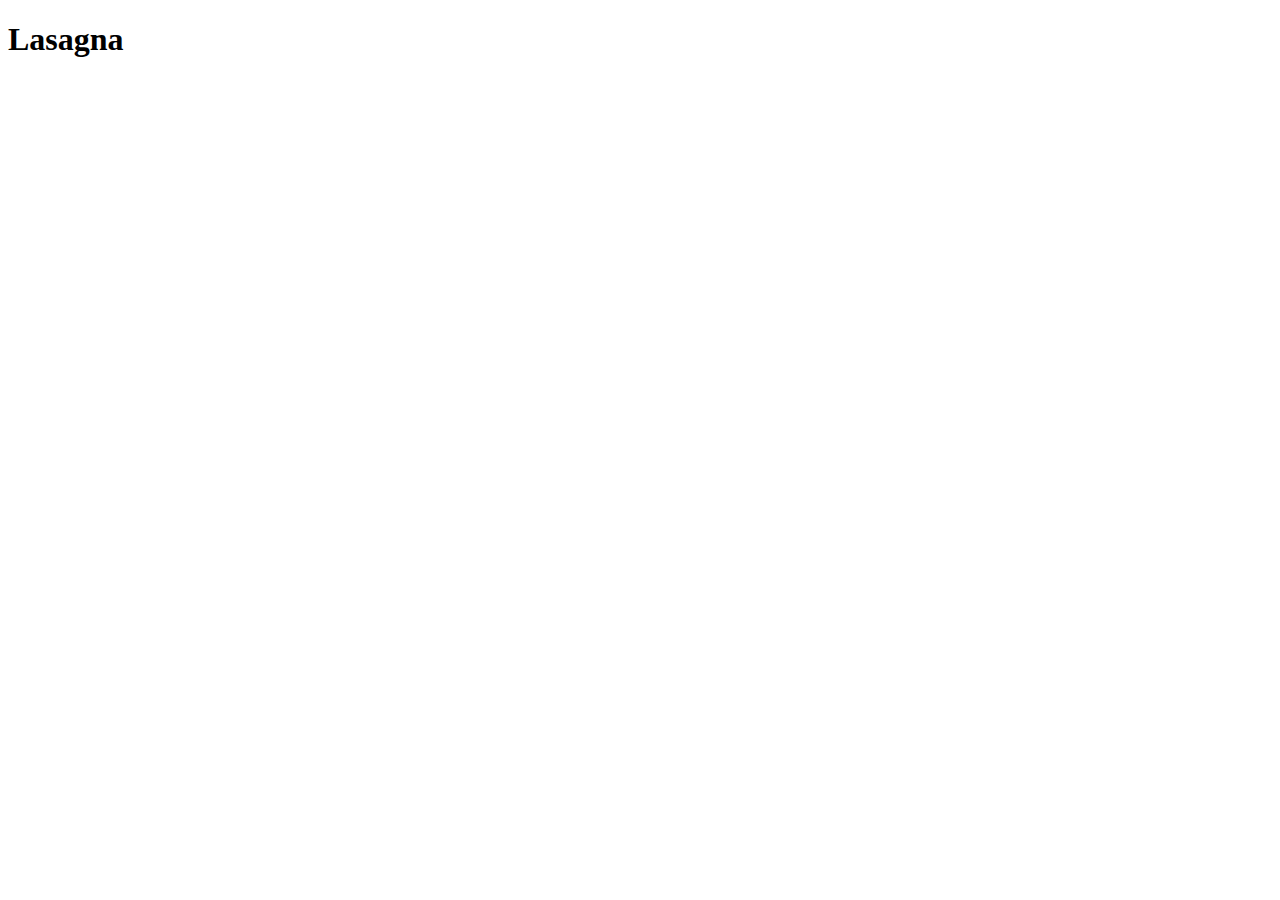
==== recipes/lasagna.html @ 1d3fa457 "Added headings to each file and renamed one file" ====
<!DOCTYPE html>
<html lang="en">
<head>
    <meta charset="UTF-8">
    <meta name="viewport" content="width=device-width, initial-scale=1.0">
    <title>Lasagna</title>
</head>
<body>
    <h1>Lasagna</h1>
</body>
</html>
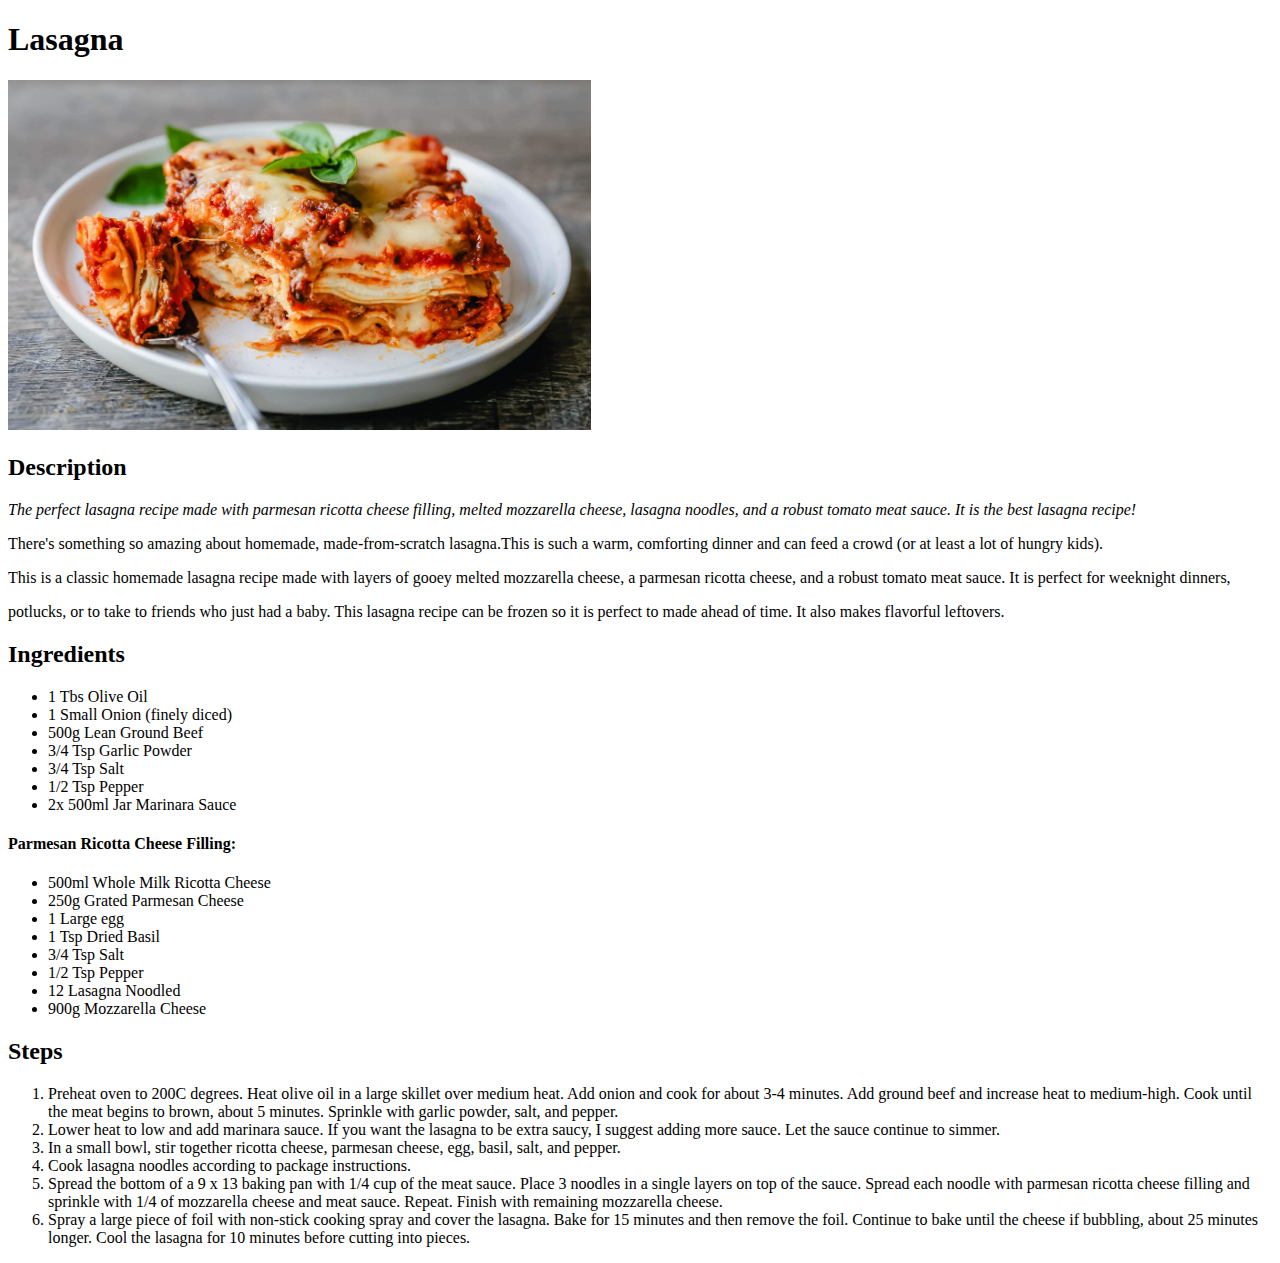
==== commit b6637788: "Finished project Added all images, links and content, styled into lists and paragraphs." ====
--- a/recipes/lasagna.html
+++ b/recipes/lasagna.html
@@ -7,5 +7,53 @@
 </head>
 <body>
     <h1>Lasagna</h1>
+    <p><img src="../images/lasagna.jpg" alt="cooked lasagna" height="350"> 
+    </p>
+    <p><h2>Description</h2></p>
+    <p><em>The perfect lasagna recipe made with parmesan ricotta cheese filling, melted mozzarella cheese, lasagna noodles, 
+        and a robust tomato meat sauce. It is the best lasagna recipe!</em></p>
+        <p>There's something so amazing about homemade, made-from-scratch lasagna.This is such a warm, comforting dinner and 
+            can feed a crowd (or at least a lot of hungry kids).</p>
+            <p>This is a classic homemade lasagna recipe made with layers of gooey melted mozzarella cheese, a parmesan ricotta cheese, 
+                and a robust tomato meat sauce. It is perfect for weeknight dinners,</p><p> potlucks, or to take to friends who just had a baby.  
+                This lasagna recipe can be frozen so it is perfect to made ahead of time. It also makes flavorful leftovers.</p>
+    
+    
+     <p><h2>Ingredients</h2></p>
+            <ul>
+    <li>1 Tbs Olive Oil </li>
+    <li>1 Small Onion (finely diced) </li>
+    <li>500g Lean Ground Beef</li>
+    <li>3/4 Tsp Garlic Powder</li>
+    <li>3/4 Tsp Salt</li>
+    <li>1/2 Tsp Pepper</li>
+    <li>2x 500ml Jar Marinara Sauce</li>
+</ul>
+
+<h4>Parmesan Ricotta Cheese Filling:</h4>
+<ul>
+    <li>500ml Whole Milk Ricotta Cheese</li>
+    <li>250g Grated Parmesan Cheese</li>
+    <li>1 Large egg</li>
+    <li>1 Tsp Dried Basil </li>
+    <li>3/4 Tsp Salt</li>
+    <li>1/2 Tsp Pepper</li>
+    <li>12 Lasagna Noodled</li>
+    <li>900g Mozzarella Cheese</li>
+</ul>
+
+
+    <p><h2>Steps</h2></p>
+<ol>
+    <li>Preheat oven to 200C degrees.  Heat olive oil in a large skillet over medium heat.  Add onion and cook for about 3-4 minutes. 
+        Add ground beef and increase heat to medium-high.  Cook until the meat begins to brown, about 5 minutes.  Sprinkle with garlic powder, salt, and pepper. </li>
+          <li>Lower heat to low and add marinara sauce. If you want the lasagna to be extra saucy, I suggest adding more sauce. Let the sauce continue to simmer. </li>
+    <li>In a small bowl, stir together ricotta cheese, parmesan cheese, egg, basil, salt, and pepper. </li>
+    <li>Cook lasagna noodles according to package instructions. </li>
+    <li>Spread the bottom of a 9 x 13 baking pan with 1/4 cup of the meat sauce. Place 3 noodles in a single layers on top of the sauce.  Spread each noodle with parmesan ricotta cheese filling and sprinkle with 1/4 of mozzarella cheese and meat sauce.  Repeat.  Finish with remaining mozzarella cheese. 
+        <li>Spray a large piece of foil with non-stick cooking spray and cover the lasagna. Bake for 15 minutes and then remove the foil. Continue to bake until the cheese if bubbling, about 25 minutes longer. Cool the lasagna for 10 minutes before cutting into pieces. </li>
+    </li>
+</ol>
+
 </body>
 </html>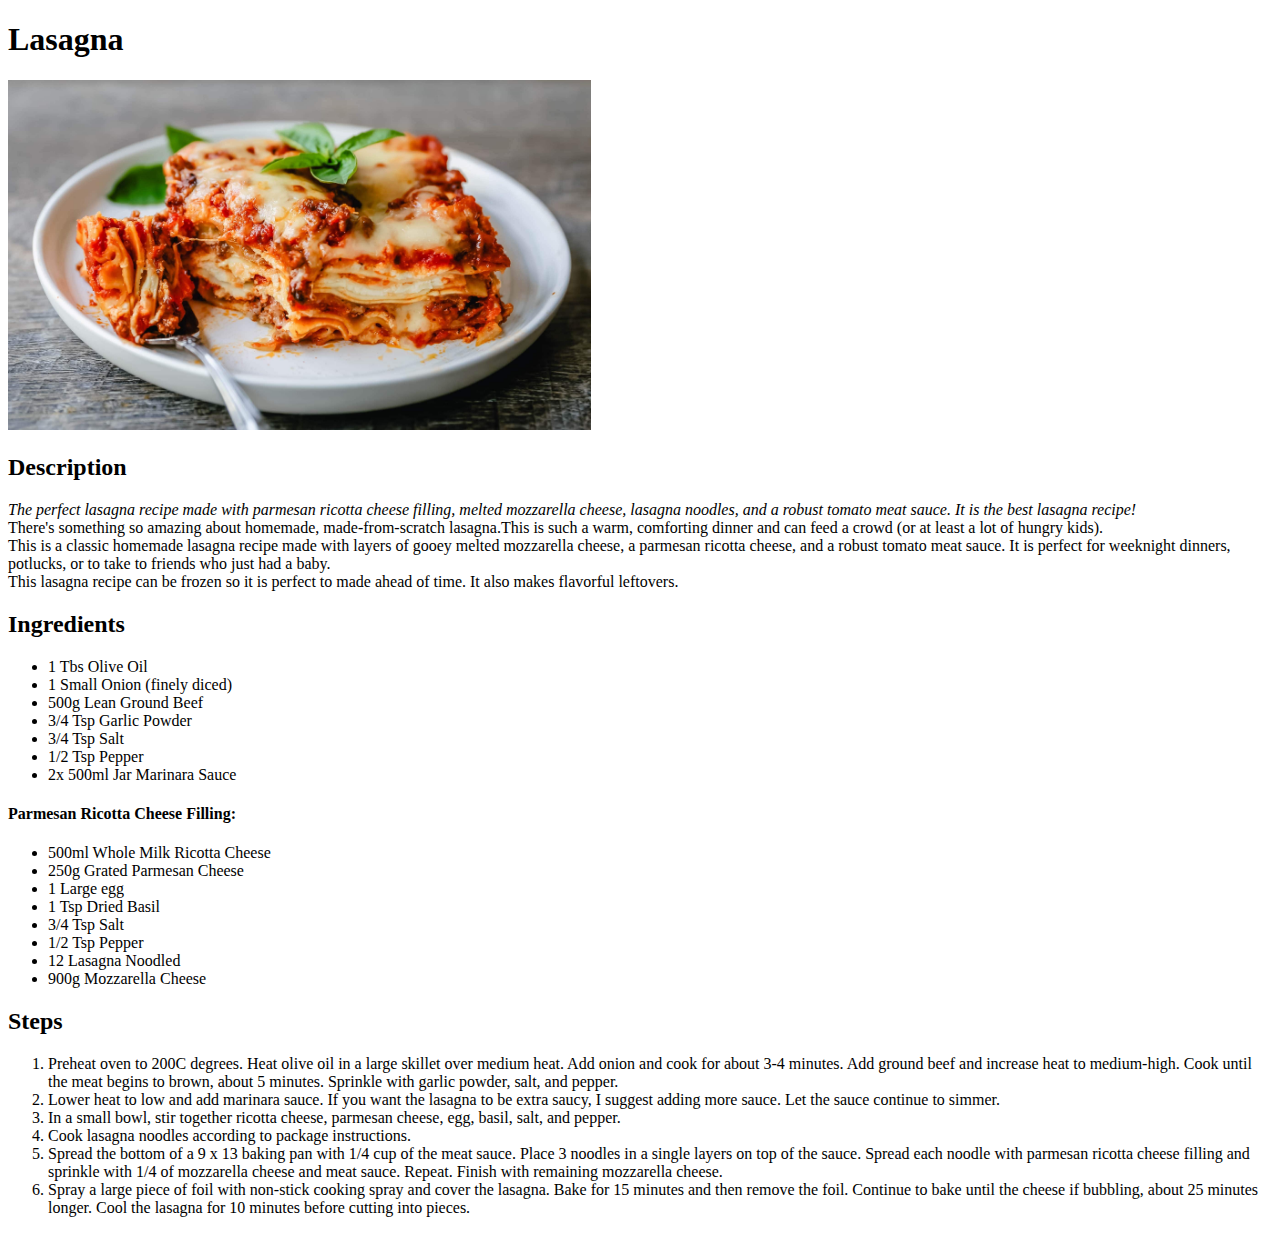
==== commit c5c6ccc5: "Changed paragraphs into breks" ====
--- a/recipes/lasagna.html
+++ b/recipes/lasagna.html
@@ -11,11 +11,11 @@
     </p>
     <p><h2>Description</h2></p>
     <p><em>The perfect lasagna recipe made with parmesan ricotta cheese filling, melted mozzarella cheese, lasagna noodles, 
-        and a robust tomato meat sauce. It is the best lasagna recipe!</em></p>
-        <p>There's something so amazing about homemade, made-from-scratch lasagna.This is such a warm, comforting dinner and 
-            can feed a crowd (or at least a lot of hungry kids).</p>
-            <p>This is a classic homemade lasagna recipe made with layers of gooey melted mozzarella cheese, a parmesan ricotta cheese, 
-                and a robust tomato meat sauce. It is perfect for weeknight dinners,</p><p> potlucks, or to take to friends who just had a baby.  
+        and a robust tomato meat sauce. It is the best lasagna recipe!</em><br>
+        There's something so amazing about homemade, made-from-scratch lasagna.This is such a warm, comforting dinner and 
+            can feed a crowd (or at least a lot of hungry kids). <br>
+            This is a classic homemade lasagna recipe made with layers of gooey melted mozzarella cheese, a parmesan ricotta cheese, 
+                and a robust tomato meat sauce. It is perfect for weeknight dinners, potlucks, or to take to friends who just had a baby. <br> 
                 This lasagna recipe can be frozen so it is perfect to made ahead of time. It also makes flavorful leftovers.</p>
     
     
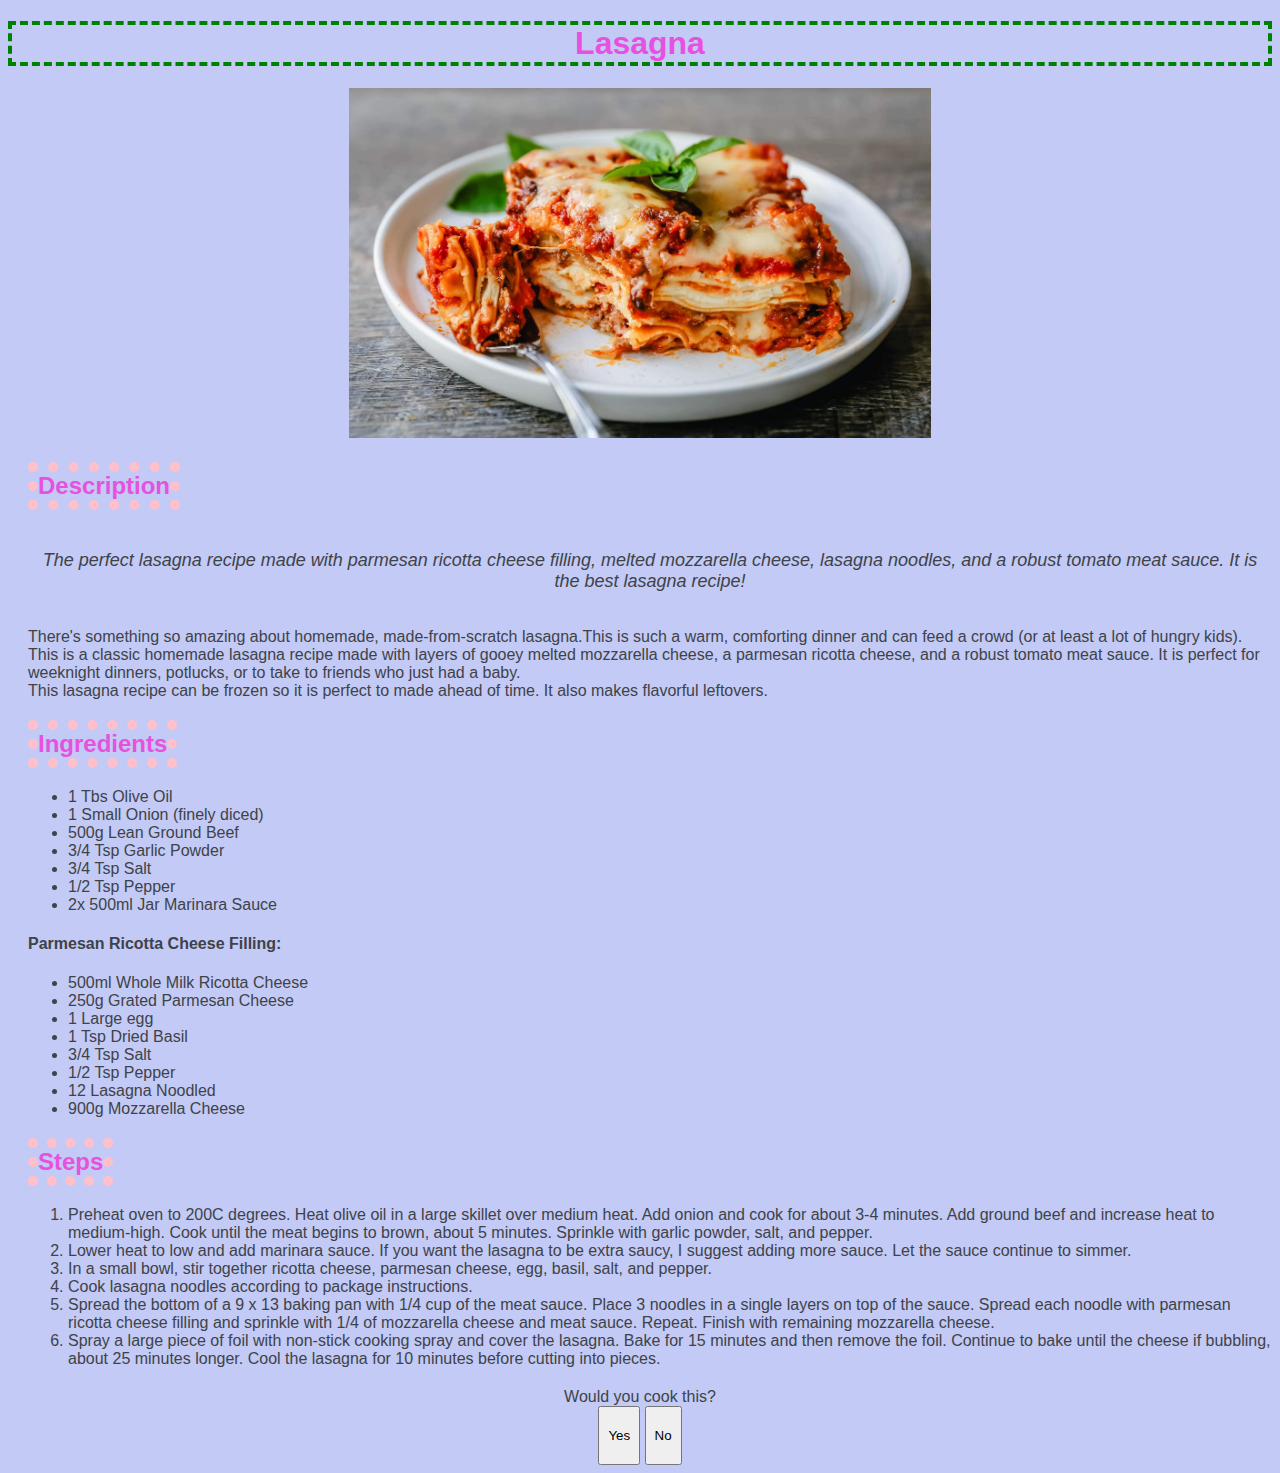
==== commit b18f2f43: "added css to my recipes" ====
--- a/recipes/lasagna.html
+++ b/recipes/lasagna.html
@@ -4,22 +4,25 @@
     <meta charset="UTF-8">
     <meta name="viewport" content="width=device-width, initial-scale=1.0">
     <title>Lasagna</title>
+    <link rel="stylesheet" href="../style.css">
 </head>
 <body>
+
     <h1>Lasagna</h1>
-    <p><img src="../images/lasagna.jpg" alt="cooked lasagna" height="350"> 
+    <p id="image"><img src="../images/lasagna.jpg" alt="cooked lasagna" height="350"> 
     </p>
-    <p><h2>Description</h2></p>
-    <p><em>The perfect lasagna recipe made with parmesan ricotta cheese filling, melted mozzarella cheese, lasagna noodles, 
-        and a robust tomato meat sauce. It is the best lasagna recipe!</em><br>
-        There's something so amazing about homemade, made-from-scratch lasagna.This is such a warm, comforting dinner and 
+   
+    <div class="description"><h2>Description</h2>
+    <p class="lasagna-em"><em>The perfect lasagna recipe made with parmesan ricotta cheese filling, melted mozzarella cheese, lasagna noodles, 
+        and a robust tomato meat sauce. It is the best lasagna recipe!</em></p>
+    <p>There's something so amazing about homemade, made-from-scratch lasagna.This is such a warm, comforting dinner and 
             can feed a crowd (or at least a lot of hungry kids). <br>
             This is a classic homemade lasagna recipe made with layers of gooey melted mozzarella cheese, a parmesan ricotta cheese, 
                 and a robust tomato meat sauce. It is perfect for weeknight dinners, potlucks, or to take to friends who just had a baby. <br> 
                 This lasagna recipe can be frozen so it is perfect to made ahead of time. It also makes flavorful leftovers.</p>
+    </div>
     
-    
-     <p><h2>Ingredients</h2></p>
+     <div class="ingredients"><h2>Ingredients</h2>
             <ul>
     <li>1 Tbs Olive Oil </li>
     <li>1 Small Onion (finely diced) </li>
@@ -41,9 +44,9 @@
     <li>12 Lasagna Noodled</li>
     <li>900g Mozzarella Cheese</li>
 </ul>
+</div>
 
-
-    <p><h2>Steps</h2></p>
+    <div class="steps"><h2>Steps</h2>
 <ol>
     <li>Preheat oven to 200C degrees.  Heat olive oil in a large skillet over medium heat.  Add onion and cook for about 3-4 minutes. 
         Add ground beef and increase heat to medium-high.  Cook until the meat begins to brown, about 5 minutes.  Sprinkle with garlic powder, salt, and pepper. </li>
@@ -54,6 +57,11 @@
         <li>Spray a large piece of foil with non-stick cooking spray and cover the lasagna. Bake for 15 minutes and then remove the foil. Continue to bake until the cheese if bubbling, about 25 minutes longer. Cool the lasagna for 10 minutes before cutting into pieces. </li>
     </li>
 </ol>
+</div>
+
+<div class="button-container">Would you cook this? <br>
+<button>Yes</button> <button>No</button>
+</div>
 
 </body>
 </html>--- a/style.css
+++ b/style.css
@@ -0,0 +1,61 @@
+body {
+    background-color: #C2CAF5;
+    font-family: Arial, Helvetica, sans-serif;
+    color: #404249;
+   
+}
+
+h1 {
+    color: #E651DF;
+    border: 4px dashed green;
+    
+}
+
+#image{
+    align-items: center;
+    align-self: center;
+    align-content: center;
+}
+
+h1,
+#image {
+    text-align: center;
+}
+
+h2 {
+    color: #E651DF;
+    border: 10px dotted pink;
+    width: fit-content;
+}
+
+.lasagna-em {
+    font-size: large;
+    
+    padding: 20px 8px;
+    margin: 10px auto;  
+    text-align: center;
+
+}
+
+.description,
+.ingredients,
+.steps {
+    margin-left: 20px;
+    margin-bottom: 20px;
+}
+
+
+.button-container {
+    text-align: center;
+   
+    
+
+}
+
+button {
+
+    padding: 20px 8px;
+    
+    
+}
+    